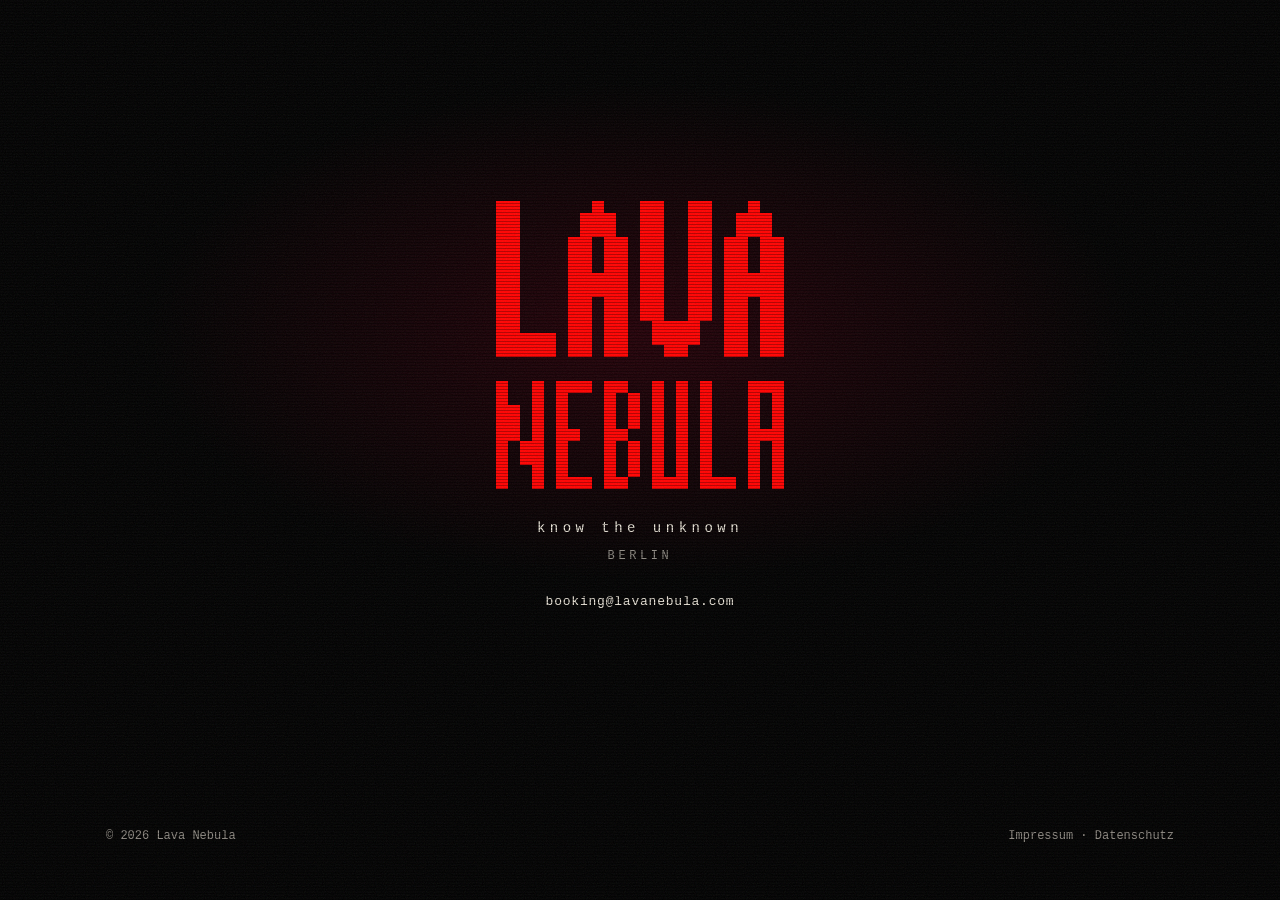
==== index.html @ 508f8eb4 "Publish lavanebula.com from Lavanize-Records web/lavanebula.com @ 261094e" ====
<!doctype html>
<html lang="en">
<head>
  <meta charset="utf-8">
  <meta name="viewport" content="width=device-width, initial-scale=1">
  <title>Lava Nebula</title>
  <meta name="description" content="Lava Nebula. Berlin.">
  <meta name="theme-color" content="#000000">
  <meta property="og:title" content="Lava Nebula">
  <meta property="og:description" content="know the unknown">
  <meta property="og:type" content="website">
  <meta property="og:url" content="https://lavanebula.com/">
  <link rel="canonical" href="https://lavanebula.com/">
  <link rel="icon" href="favicon.svg" type="image/svg+xml">
  <link rel="stylesheet" href="styles.css">
</head>
<body>
  <main class="solo">
    <h1 class="solo-mark"><img src="logo.svg" alt="Lava Nebula" width="288" height="288"></h1>
    <p class="solo-line">know the unknown</p>
    <p class="solo-meta">Berlin</p>
    <p class="solo-contact"><a href="mailto:booking@lavanebula.com">booking@lavanebula.com</a></p>
  </main>

  <footer>
    <div class="wrap">
      <span>© 2026 Lava Nebula</span>
      <span><a href="impressum.html">Impressum</a> · <a href="datenschutz.html">Datenschutz</a></span>
    </div>
  </footer>
</body>
</html>
---- styles.css ----
/* Lava Nebula — visual lock: Latex Red #FF0033, Void Black #000000, 90s pixel texture,
   pre-CGI survival horror, industrial basement light. No external fonts, scripts or trackers. */
:root {
  --red: #ff0033;
  --blood: #7a0018;
  --black: #000;
  --coal: #0b0b0b;
  --bone: #e9e3d7;
  --ash: #8f8a83;
  --line: #2a0a10;
  --mono: ui-monospace, "SF Mono", Menlo, Consolas, "Liberation Mono", monospace;
  --sans: system-ui, -apple-system, "Segoe UI", Roboto, Helvetica, Arial, sans-serif;
  --gutter: 16px;
  --max: 1100px;
}

* { box-sizing: border-box; }
html { background: var(--black); color-scheme: dark; }
body {
  margin: 0;
  background: var(--black);
  color: var(--bone);
  font: 16px/1.6 var(--sans);
  -webkit-font-smoothing: antialiased;
  overflow-x: hidden;
}

/* Film grain and CRT scanlines over everything; purely decorative. */
body::before, body::after { content: ""; position: fixed; inset: 0; pointer-events: none; z-index: 50; }
body::before {
  opacity: .09;
  mix-blend-mode: screen;
  background-image: url("data:image/svg+xml,%3Csvg xmlns='http://www.w3.org/2000/svg' width='160' height='160'%3E%3Cfilter id='n'%3E%3CfeTurbulence type='fractalNoise' baseFrequency='.9' numOctaves='2' stitchTiles='stitch'/%3E%3C/filter%3E%3Crect width='100%25' height='100%25' filter='url(%23n)'/%3E%3C/svg%3E");
}
body::after { background: repeating-linear-gradient(0deg, rgba(0,0,0,.28) 0 1px, transparent 1px 3px); }

a { color: var(--red); text-decoration: none; }
a:hover { text-decoration: underline; text-underline-offset: 3px; }
:focus-visible { outline: 2px solid var(--red); outline-offset: 3px; }
img, svg { max-width: 100%; }

.wrap { width: 100%; max-width: var(--max); margin: 0 auto; padding: 0 var(--gutter); }

/* Header */
.top { position: sticky; top: 0; z-index: 40; background: rgba(0,0,0,.86); border-bottom: 1px solid var(--line); backdrop-filter: blur(4px); }
.top .wrap { display: flex; align-items: center; justify-content: space-between; gap: 12px; height: 56px; }
.brand { display: flex; align-items: center; gap: 10px; color: var(--bone); font: 700 14px/1 var(--mono); letter-spacing: .14em; text-transform: uppercase; }
.brand img { width: 24px; height: 24px; image-rendering: pixelated; }
.nav { display: flex; gap: 18px; font: 12px/1 var(--mono); letter-spacing: .12em; text-transform: uppercase; }
.nav a { color: var(--ash); }
.nav a:hover { color: var(--bone); text-decoration: none; }

/* Hero: one red bulb in a concrete basement. */
.hero {
  position: relative;
  padding: 72px 0 56px;
  background:
    radial-gradient(ellipse 60% 55% at 50% 0%, rgba(255,0,51,.22), transparent 70%),
    radial-gradient(ellipse 120% 80% at 50% 120%, #140306, transparent 60%);
  border-bottom: 1px solid var(--line);
}
.kicker { font: 12px/1 var(--mono); letter-spacing: .3em; text-transform: uppercase; color: var(--red); margin: 0 0 18px; }
.display {
  margin: 0;
  font: 800 clamp(40px, 9vw, 104px)/.92 var(--mono);
  letter-spacing: -.02em;
  text-transform: uppercase;
  color: var(--bone);
  text-shadow: 3px 0 0 rgba(255,0,51,.75), -1px 0 0 rgba(255,255,255,.08);
}
.display .red { color: var(--red); text-shadow: none; }
.lede { max-width: 640px; margin: 22px 0 0; font-size: clamp(16px, 2.2vw, 19px); color: var(--bone); }
.lede .muted { color: var(--ash); }

.actions { display: flex; flex-wrap: wrap; gap: 12px; margin-top: 30px; }
.btn {
  display: inline-flex; align-items: center; gap: 10px;
  padding: 13px 18px;
  border: 2px solid var(--red);
  color: var(--bone);
  font: 700 13px/1 var(--mono); letter-spacing: .14em; text-transform: uppercase;
  background: transparent;
}
.btn:hover { background: var(--red); color: var(--black); text-decoration: none; }
.btn.solid { background: var(--red); color: var(--black); }
.btn.solid:hover { background: var(--bone); border-color: var(--bone); }
.btn.soon { border-style: dashed; border-color: #4a1420; color: var(--ash); cursor: default; }
.btn.soon:hover { background: transparent; color: var(--ash); }
.btn .tag { font-weight: 400; color: var(--ash); letter-spacing: .08em; }

/* Checkerboard dither: the 90s pixel divider. */
.dither { height: 8px; background: repeating-conic-gradient(var(--red) 0 25%, transparent 0 50%) 0 0 / 4px 4px; opacity: .55; }

section { padding: 64px 0; border-bottom: 1px solid var(--line); }
.label { font: 12px/1 var(--mono); letter-spacing: .3em; text-transform: uppercase; color: var(--red); margin: 0 0 14px; }
h2 { margin: 0 0 18px; font: 800 clamp(26px, 4.5vw, 44px)/1 var(--mono); text-transform: uppercase; letter-spacing: -.01em; }
p { margin: 0 0 14px; }
.muted { color: var(--ash); }

.grid { display: grid; gap: 18px; grid-template-columns: 1fr; }
@media (min-width: 760px) { .grid.two { grid-template-columns: 1fr 1fr; } .grid.three { grid-template-columns: repeat(3, 1fr); } }

.card { border: 1px solid var(--line); background: linear-gradient(180deg, #0d0204, #050505); padding: 22px; }
.card h3 { margin: 0 0 8px; font: 700 18px/1.2 var(--mono); text-transform: uppercase; letter-spacing: .04em; }

/* Catalogue: release rows with catalogue numbers. */
.catalog { width: 100%; border-collapse: collapse; font: 14px/1.4 var(--mono); }
.catalog th, .catalog td { text-align: left; padding: 12px 10px; border-bottom: 1px solid var(--line); vertical-align: top; }
.catalog th { color: var(--ash); font-weight: 400; font-size: 11px; letter-spacing: .2em; text-transform: uppercase; }
.catalog td.cat { color: var(--red); white-space: nowrap; }
.catalog td.title { color: var(--bone); }
.catalog tr.tba td.title { color: var(--ash); }
.table-scroll { overflow-x: auto; }

.mask { width: 128px; height: 128px; image-rendering: pixelated; filter: drop-shadow(0 0 18px rgba(255,0,51,.45)); }
.flicker { animation: flicker 6s infinite steps(1); }
@keyframes flicker { 0%, 100% { opacity: 1; } 41% { opacity: .55; } 42% { opacity: 1; } 77% { opacity: .8; } 78% { opacity: 1; } 79% { opacity: .4; } 80% { opacity: 1; } }
@media (prefers-reduced-motion: reduce) { .flicker { animation: none; } }

.artist { display: grid; gap: 22px; align-items: center; grid-template-columns: 1fr; }
@media (min-width: 760px) { .artist { grid-template-columns: 160px 1fr; } }

.list { margin: 0; padding: 0; list-style: none; }
.list li { padding: 10px 0; border-bottom: 1px dashed var(--line); font: 14px/1.5 var(--mono); }
.list li::before { content: "▮ "; color: var(--red); }

footer { padding: 36px 0 48px; font: 12px/1.7 var(--mono); color: var(--ash); }
footer .wrap { display: flex; flex-wrap: wrap; justify-content: space-between; gap: 12px; }
footer a { color: var(--ash); }
footer a:hover { color: var(--bone); }

/* Legal pages */
.legal { padding: 48px 0 64px; max-width: 760px; }
.legal h1 { font: 800 clamp(28px, 5vw, 44px)/1 var(--mono); text-transform: uppercase; margin: 0 0 24px; }
.legal h2 { font-size: 18px; margin: 28px 0 10px; }
.todo { background: rgba(255,0,51,.12); border: 1px dashed var(--red); padding: 0 4px; color: var(--bone); }

@media (max-width: 520px) {
  .nav { gap: 12px; } .nav .hide-sm { display: none; } section { padding: 48px 0; } .hero { padding: 56px 0 44px; }
  /* Catalogue on phones: keep number, title and date; artist and format are implied. */
  .catalog th:nth-child(2), .catalog td:nth-child(2), .catalog th:nth-child(4), .catalog td:nth-child(4) { display: none; }
}

/* Artist hero: the mask under a single red bulb. */
.hero-artist { display: grid; gap: 28px; align-items: center; grid-template-columns: 1fr; }
@media (min-width: 860px) { .hero-artist { grid-template-columns: 1.4fr 1fr; } }
.hero-mask { justify-self: center; width: min(320px, 70vw); height: auto; aspect-ratio: 1; image-rendering: pixelated; filter: drop-shadow(0 0 40px rgba(255,0,51,.55)); }
.facts { display: grid; grid-template-columns: max-content 1fr; gap: 8px 18px; margin: 0; font: 14px/1.5 var(--mono); }
.facts dt { color: var(--ash); text-transform: uppercase; letter-spacing: .12em; font-size: 12px; padding-top: 2px; }
.facts dd { margin: 0; color: var(--bone); }
.release { display: flex; flex-wrap: wrap; justify-content: space-between; gap: 6px 16px; padding: 16px 0; border-bottom: 1px dashed var(--line); font: 15px/1.4 var(--mono); }
.release .t { color: var(--bone); font-weight: 700; }
.release .d { color: var(--red); }
.release .m { color: var(--ash); width: 100%; font-size: 13px; }

/* Minimal pre-release page: one mark in the dark, one line, one contact. */
.solo {
  min-height: calc(100svh - 110px);
  display: flex; flex-direction: column; align-items: center; justify-content: center;
  padding: 56px var(--gutter) 32px;
  text-align: center;
  background: radial-gradient(ellipse 55% 45% at 50% 42%, rgba(255,0,51,.14), transparent 70%);
}
.solo-mark { margin: 0 0 30px; line-height: 0; }
.solo-mark img { width: min(288px, 62vw); height: auto; image-rendering: pixelated; }
.solo-name { margin: 0 0 12px; font: 800 clamp(20px, 4vw, 30px)/1 var(--mono); letter-spacing: .1em; text-transform: uppercase; color: var(--bone); }
.solo-line { margin: 0 0 12px; font: 400 14px/1.4 var(--mono); letter-spacing: .32em; color: var(--bone); }
.solo-meta { margin: 0 0 30px; font: 12px/1 var(--mono); letter-spacing: .3em; text-transform: uppercase; color: var(--ash); }
.solo-contact { margin: 0; font: 13px/1.6 var(--mono); letter-spacing: .06em; }
.solo-contact a { color: var(--bone); }
.solo-contact a:hover { color: var(--red); }
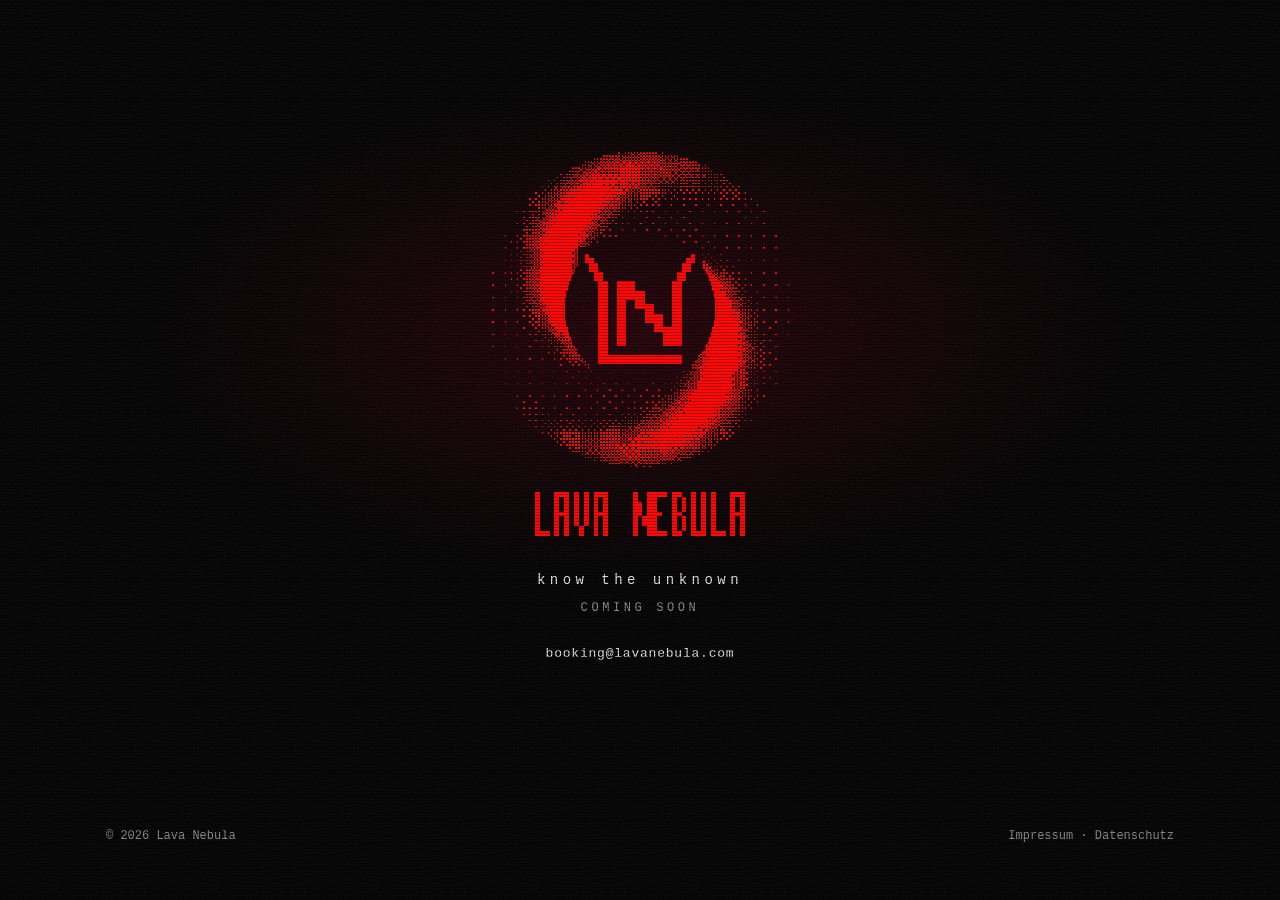
==== commit 10fba8d4: "Publish lavanebula.com from Lavanize-Records web/lavanebula.com @ 3e74521" ====
--- a/index.html
+++ b/index.html
@@ -4,7 +4,7 @@
   <meta charset="utf-8">
   <meta name="viewport" content="width=device-width, initial-scale=1">
   <title>Lava Nebula</title>
-  <meta name="description" content="Lava Nebula. Berlin.">
+  <meta name="description" content="Lava Nebula. know the unknown.">
   <meta name="theme-color" content="#000000">
   <meta property="og:title" content="Lava Nebula">
   <meta property="og:description" content="know the unknown">
@@ -16,9 +16,9 @@
 </head>
 <body>
   <main class="solo">
-    <h1 class="solo-mark"><img src="logo.svg" alt="Lava Nebula" width="288" height="288"></h1>
+    <h1 class="solo-mark toz"><img src="logo.svg" alt="" width="416" height="416"><img class="name" src="name.svg" alt="Lava Nebula" width="360" height="88"></h1>
     <p class="solo-line">know the unknown</p>
-    <p class="solo-meta">Berlin</p>
+    <p class="solo-soon">coming soon</p>
     <p class="solo-contact"><a href="mailto:booking@lavanebula.com">booking@lavanebula.com</a></p>
   </main>
 
--- a/styles.css
+++ b/styles.css
@@ -163,9 +163,13 @@
 }
 .solo-mark { margin: 0 0 30px; line-height: 0; }
 .solo-mark img { width: min(288px, 62vw); height: auto; image-rendering: pixelated; }
+.solo-mark.wide img { width: min(440px, 84vw); }
+.solo-mark.toz img { display: block; margin: 0 auto; width: min(320px, 72vw); }
+.solo-mark.toz img.name { width: min(220px, 52vw); margin-top: 18px; }
+.solo-soon { margin: 0 0 12px; font: 12px/1 var(--mono); letter-spacing: .3em; text-transform: uppercase; color: var(--ash); }
 .solo-name { margin: 0 0 12px; font: 800 clamp(20px, 4vw, 30px)/1 var(--mono); letter-spacing: .1em; text-transform: uppercase; color: var(--bone); }
 .solo-line { margin: 0 0 12px; font: 400 14px/1.4 var(--mono); letter-spacing: .32em; color: var(--bone); }
-.solo-meta { margin: 0 0 30px; font: 12px/1 var(--mono); letter-spacing: .3em; text-transform: uppercase; color: var(--ash); }
-.solo-contact { margin: 0; font: 13px/1.6 var(--mono); letter-spacing: .06em; }
+.solo-meta { margin: 0 0 12px; font: 12px/1 var(--mono); letter-spacing: .3em; text-transform: uppercase; color: var(--ash); }
+.solo-contact { margin: 18px 0 0; font: 13px/1.6 var(--mono); letter-spacing: .06em; }
 .solo-contact a { color: var(--bone); }
 .solo-contact a:hover { color: var(--red); }
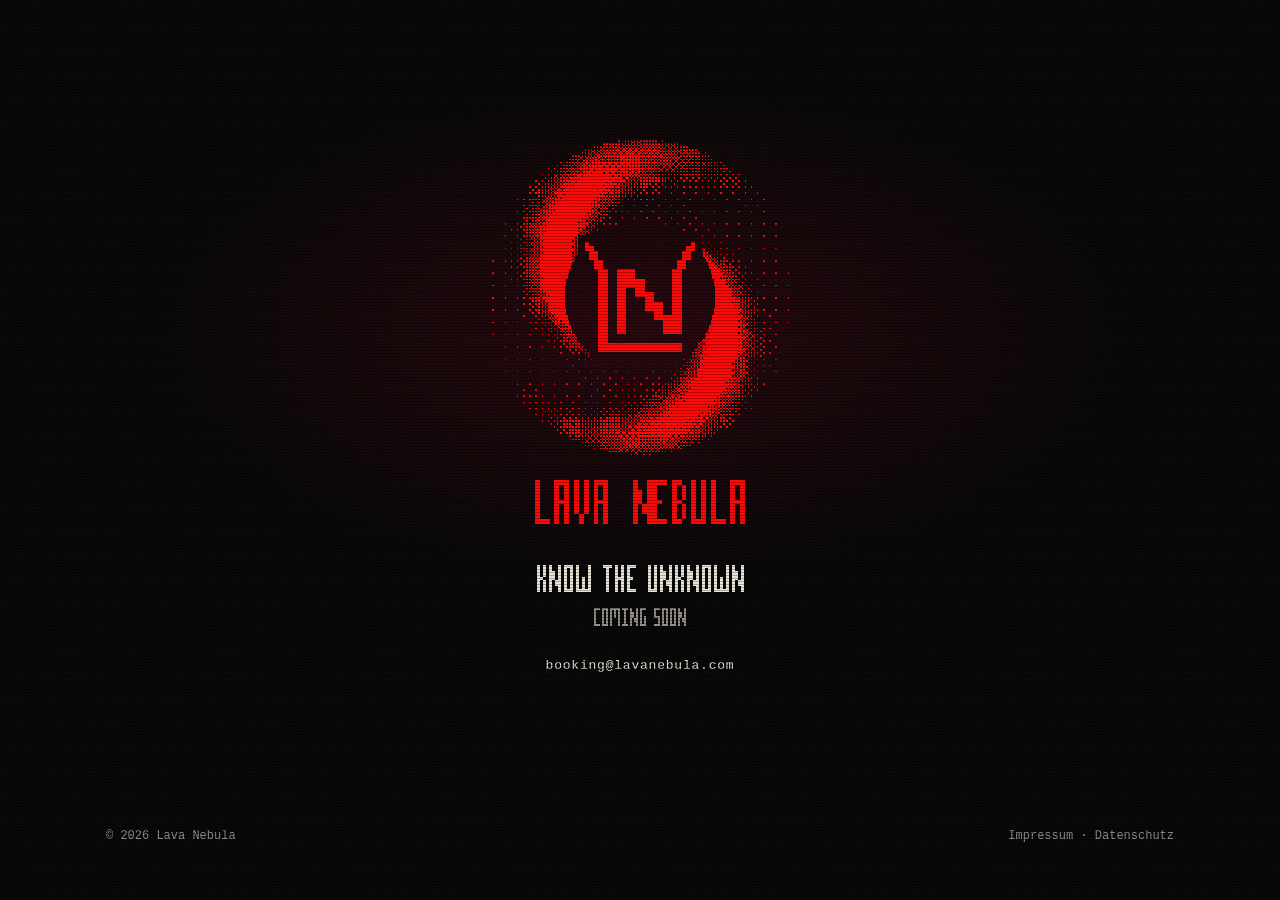
==== commit c41e3c93: "Publish lavanebula.com from Lavanize-Records web/lavanebula.com @ 2b2703e" ====
--- a/index.html
+++ b/index.html
@@ -17,8 +17,8 @@
 <body>
   <main class="solo">
     <h1 class="solo-mark toz"><img src="logo.svg" alt="" width="416" height="416"><img class="name" src="name.svg" alt="Lava Nebula" width="360" height="88"></h1>
-    <p class="solo-line">know the unknown</p>
-    <p class="solo-soon">coming soon</p>
+    <p class="solo-line px"><img src="know-the-unknown.svg" alt="know the unknown" width="207" height="27"></p>
+    <p class="solo-soon px"><img src="coming-soon.svg" alt="coming soon" width="92" height="18"></p>
     <p class="solo-contact"><a href="mailto:booking@lavanebula.com">booking@lavanebula.com</a></p>
   </main>
 
--- a/styles.css
+++ b/styles.css
@@ -166,6 +166,11 @@
 .solo-mark.wide img { width: min(440px, 84vw); }
 .solo-mark.toz img { display: block; margin: 0 auto; width: min(320px, 72vw); }
 .solo-mark.toz img.name { width: min(220px, 52vw); margin-top: 18px; }
+/* know the unknown / coming soon, set in the wordmark's thin pixel letters */
+.solo-line.px, .solo-soon.px { line-height: 0; }
+.solo-line.px { margin: 6px 0 16px; }
+.solo-line.px img { width: min(207px, 56vw); height: auto; image-rendering: pixelated; }
+.solo-soon.px img { width: min(92px, 26vw); height: auto; image-rendering: pixelated; }
 .solo-soon { margin: 0 0 12px; font: 12px/1 var(--mono); letter-spacing: .3em; text-transform: uppercase; color: var(--ash); }
 .solo-name { margin: 0 0 12px; font: 800 clamp(20px, 4vw, 30px)/1 var(--mono); letter-spacing: .1em; text-transform: uppercase; color: var(--bone); }
 .solo-line { margin: 0 0 12px; font: 400 14px/1.4 var(--mono); letter-spacing: .32em; color: var(--bone); }
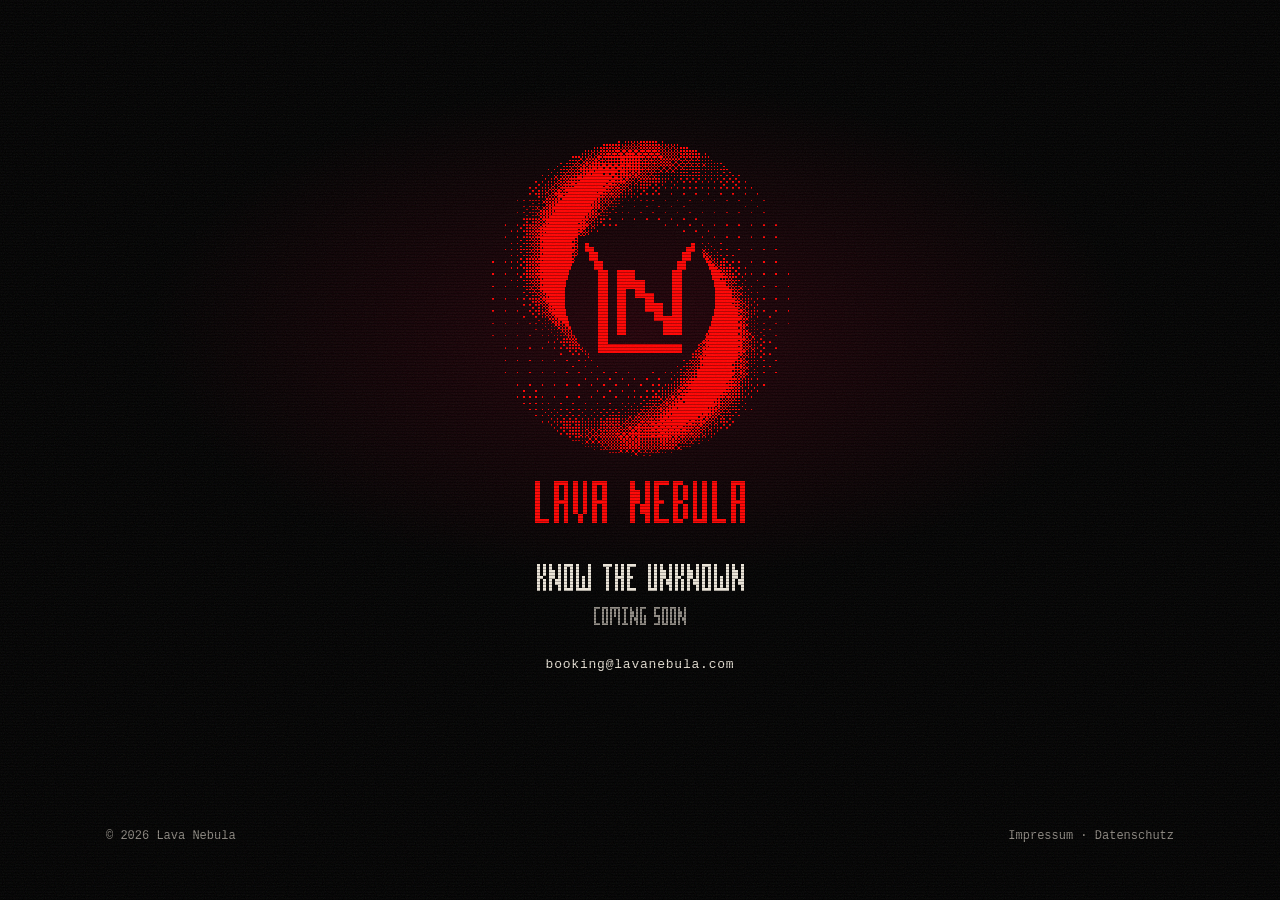
==== commit efbe1651: "Publish lavanebula.com from Lavanize-Records web/lavanebula.com @ dfa64c3" ====
--- a/index.html
+++ b/index.html
@@ -16,7 +16,7 @@
 </head>
 <body>
   <main class="solo">
-    <h1 class="solo-mark toz"><img src="logo.svg" alt="" width="416" height="416"><img class="name" src="name.svg" alt="Lava Nebula" width="360" height="88"></h1>
+    <h1 class="solo-mark toz"><img src="logo.svg" alt="" width="416" height="416"><img class="name" src="name.svg" alt="Lava Nebula" width="368" height="88"></h1>
     <p class="solo-line px"><img src="know-the-unknown.svg" alt="know the unknown" width="207" height="27"></p>
     <p class="solo-soon px"><img src="coming-soon.svg" alt="coming soon" width="92" height="18"></p>
     <p class="solo-contact"><a href="mailto:booking@lavanebula.com">booking@lavanebula.com</a></p>
